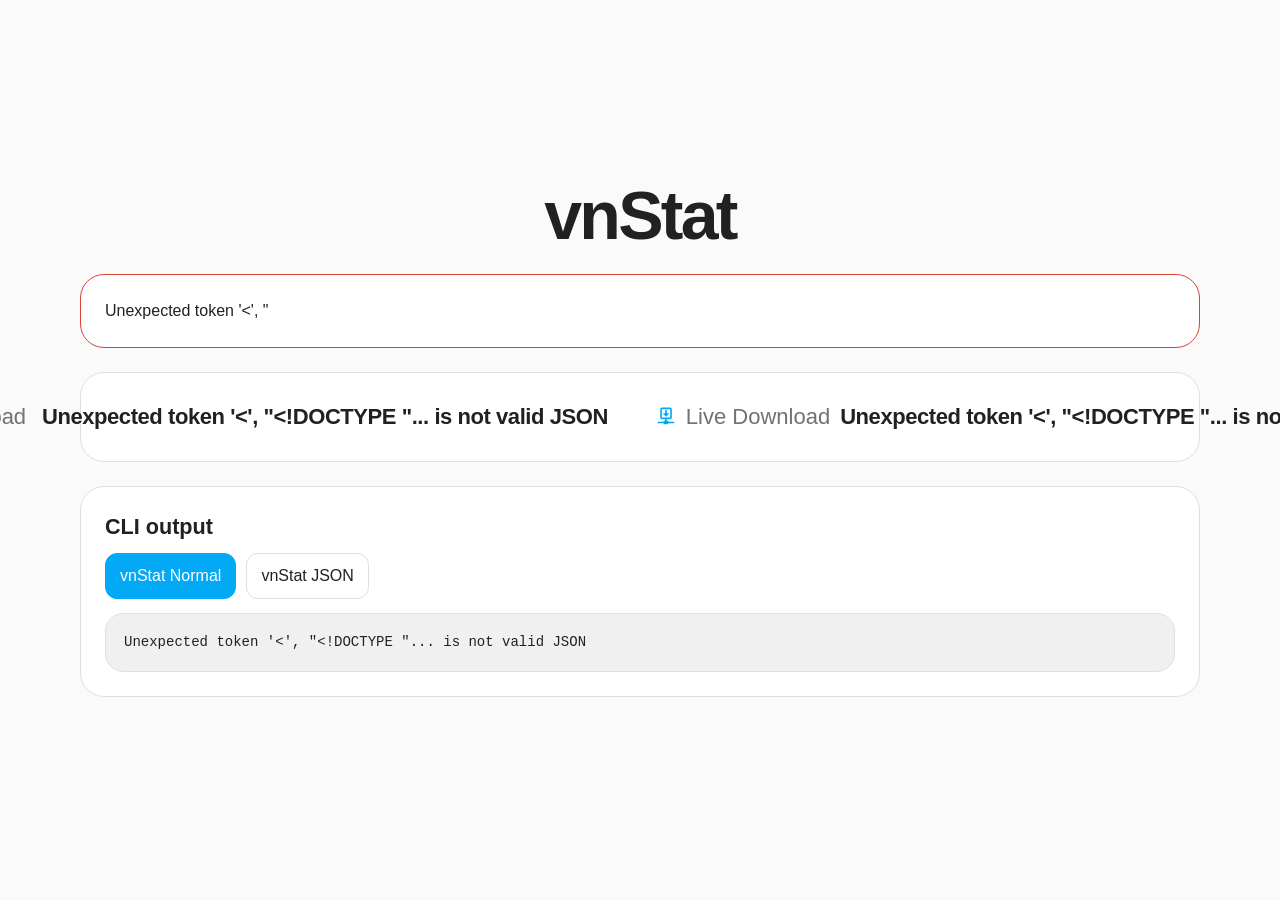
==== vnstat/app/static/index.html @ 6f57305d "Migrate vnStat to an accessable config and use HA theme vars" ====
<!doctype html>
<html lang="en">
  <head>
    <meta charset="utf-8">
    <meta name="viewport" content="width=device-width, initial-scale=1">
    <title>vnStat</title>
    <style>
      :root {
        color-scheme: light dark;
        --bg: #fafafa;
        --surface: #ffffff;
        --soft: #f0f0f0;
        --text: #212121;
        --muted: #727272;
        --accent: #03a9f4;
        --on-accent: #ffffff;
        --line: #e0e0e0;
        --error: #db4437;
      }

      @media (prefers-color-scheme: dark) {
        :root {
          --bg: #111111;
          --surface: #1c1c1c;
          --soft: #282828;
          --text: #e1e1e1;
          --muted: #9b9b9b;
          --line: #383838;
          --error: #ff5252;
        }
      }

      * {
        box-sizing: border-box;
      }

      body {
        margin: 0;
        min-height: 100vh;
        color: var(--text);
        font: 16px/1.5 "Avenir Next", "Segoe UI", sans-serif;
        background: var(--bg);
        display: grid;
        place-items: center;
      }

      main {
        width: min(1120px, calc(100vw - 32px));
        padding: 32px 0;
      }

      header {
        margin-bottom: 28px;
        text-align: center;
      }

      h1 {
        margin: 0 0 12px;
        font-size: clamp(2.6rem, 6vw, 4.25rem);
        line-height: 0.9;
        letter-spacing: -0.04em;
      }

      p {
        margin: 8px 0 0;
        color: var(--muted);
      }

      .grid {
        display: grid;
        grid-template-columns: repeat(auto-fit, minmax(220px, 1fr));
        gap: 16px;
      }

      .card {
        background: var(--surface);
        border: 1px solid var(--line);
        border-radius: 24px;
        padding: 24px;
      }

      .live-card {
        display: flex;
        align-items: center;
        justify-content: center;
        gap: 0;
        min-height: 88px;
        padding: 0;
      }

      .stat-label {
        margin-top: 14px;
        color: var(--muted);
        font-size: 19px;
      }

      .stat-row {
        display: flex;
        align-items: center;
        gap: 8px;
      }

      .live-row {
        display: flex;
        align-items: center;
        justify-content: center;
        gap: 10px;
        font-size: 22px;
        color: var(--text);
        white-space: nowrap;
        flex: 1 1 50%;
        min-height: 88px;
        padding: 18px 24px;
      }

      .live-label {
        color: var(--muted);
        min-width: 128px;
        text-align: center;
      }

      .live-value {
        font-weight: 700;
        letter-spacing: -0.02em;
      }

      .live-separator {
        width: 1px;
        align-self: stretch;
        background: var(--line);
      }

      .stat-icon {
        width: 20px;
        height: 20px;
        flex: 0 0 20px;
        transform: translateY(-2px);
      }

      .stat-icon svg {
        display: block;
        width: 100%;
        height: 100%;
        fill: currentColor;
      }

      .stat-icon.up {
        color: var(--error);
      }

      .stat-icon.down {
        color: var(--accent);
      }

      .stat-value {
        margin-top: 6px;
        font-size: clamp(2rem, 4.5vw, 2.9rem);
        font-weight: 700;
        letter-spacing: -0.04em;
      }

      .section {
        margin-top: 24px;
      }

      .meta {
        margin: 0 auto;
        max-width: 980px;
        color: var(--muted);
        font-size: 17px;
        line-height: 1.7;
      }

      footer {
        margin-top: 18px;
        text-align: center;
        color: var(--muted);
        font-size: 14px;
      }

      .error {
        color: var(--text);
        border-color: var(--error);
      }

      .toolbar {
        display: flex;
        flex-wrap: wrap;
        gap: 10px;
        margin-bottom: 14px;
      }

      button {
        border: 1px solid var(--line);
        background: var(--surface);
        color: var(--text);
        border-radius: 12px;
        padding: 10px 14px;
        font: inherit;
        cursor: pointer;
      }

      button:hover {
        background: var(--soft);
      }

      button.active {
        border-color: var(--accent);
        background: var(--accent);
        color: var(--on-accent);
      }

      pre {
        margin: 0;
        padding: 18px;
        overflow-x: auto;
        border-radius: 18px;
        background: var(--soft);
        border: 1px solid var(--line);
        color: var(--text);
        font: 14px/1.5 "SFMono-Regular", "Menlo", "Consolas", monospace;
        white-space: pre-wrap;
      }

      h2 {
        margin: 0 0 10px;
        font-size: 1.35rem;
      }

      @media (max-width: 720px) {
        main {
          width: min(100vw - 20px, 1120px);
          padding: 20px 0;
        }

        .card {
          padding: 18px;
        }

        .meta {
          font-size: 15px;
        }

        .live-card {
          flex-direction: column;
          padding: 0;
        }

        .live-separator {
          display: block;
          width: 100%;
          height: 1px;
        }

        .live-row {
          font-size: 18px;
          min-height: 72px;
          width: 100%;
        }
      }
    </style>
  </head>
  <body>
    <main>
      <header>
        <h1>vnStat</h1>
        <div class="meta" id="meta"></div>
      </header>

      <section class="grid" id="summary"></section>

      <section class="section card live-card">
        <div class="live-row"><span id="live-up-icon"></span><span class="live-label">Live Upload</span><span class="live-value" id="live-up">Loading...</span></div>
        <div class="live-separator" aria-hidden="true"></div>
        <div class="live-row"><span id="live-down-icon"></span><span class="live-label">Live Download</span><span class="live-value" id="live-down">Loading...</span></div>
      </section>

      <section class="section card">
        <h2>CLI output</h2>
        <div class="toolbar">
          <button id="show-normal" class="active" type="button">vnStat Normal</button>
          <button id="show-json" type="button">vnStat JSON</button>
        </div>
        <pre id="cli-output">Loading...</pre>
      </section>

      <footer id="footer"></footer>
    </main>

    <script>
      function inheritTheme() {
        try {
          if (window.parent === window) return;
          const host = window.parent.document.querySelector("home-assistant");
          if (!host) return;
          const copy = () => {
            const styles = window.parent.getComputedStyle(host);
            const colors = {bg: "primary-background-color", surface: "card-background-color", text: "primary-text-color", muted: "secondary-text-color", line: "divider-color", soft: "secondary-background-color", accent: "primary-color", "on-accent": "text-primary-color", error: "error-color"};
            for (const [local, ha] of Object.entries(colors)) {
              const value = styles.getPropertyValue(`--${ha}`).trim();
              if (value && CSS.supports("color", value)) document.documentElement.style.setProperty(`--${local}`, value);
              else document.documentElement.style.removeProperty(`--${local}`);
            }
            const background = styles.getPropertyValue("--primary-background-color").trim();
            if (background) document.documentElement.style.colorScheme = host.hass?.themes?.darkMode ? "dark" : "light";
          };
          copy();
          // Ingress is same-origin; HA sets active theme variables on the document root.
          new MutationObserver(copy).observe(window.parent.document.documentElement, {attributes: true, attributeFilter: ["style"]});
        } catch (_) { /* Standalone or cross-origin embeds keep the local palette. */ }
      }

      inheritTheme();

      const formatBytes = (value) => {
        if (value === undefined || value === null) return "n/a";
        const units = ["B", "KiB", "MiB", "GiB", "TiB", "PiB"];
        let size = Number(value);
        let unitIndex = 0;

        while (size >= 1024 && unitIndex < units.length - 1) {
          size /= 1024;
          unitIndex += 1;
        }

        const digits = size >= 100 || unitIndex === 0 ? 0 : size >= 10 ? 1 : 2;
        return `${size.toFixed(digits)} ${units[unitIndex]}`;
      };

      const cards = [
        { label: "Today", source: (traffic) => traffic.day?.[traffic.day.length - 1] },
        { label: "Current Month", source: (traffic) => traffic.month?.[traffic.month.length - 1] },
        { label: "All Time", source: (traffic) => traffic.total },
      ];

      const uploadIcon = `
        <span class="stat-icon up" aria-hidden="true">
          <svg viewBox="0 0 24 24">
            <path d="M15,20A1,1 0 0,0 14,19H13V17H17A2,2 0 0,0 19,15V5A2,2 0 0,0 17,3H7A2,2 0 0,0 5,5V15A2,2 0 0,0 7,17H11V19H10A1,1 0 0,0 9,20H2V22H9A1,1 0 0,0 10,23H14A1,1 0 0,0 15,22H22V20H15M7,15V5H17V15H7M12,6L8,10H11V14H13V10H16L12,6Z" />
          </svg>
        </span>
      `;

      const downloadIcon = `
        <span class="stat-icon down" aria-hidden="true">
          <svg viewBox="0 0 24 24">
            <path d="M15,20A1,1 0 0,0 14,19H13V17H17A2,2 0 0,0 19,15V5A2,2 0 0,0 17,3H7A2,2 0 0,0 5,5V15A2,2 0 0,0 7,17H11V19H10A1,1 0 0,0 9,20H2V22H9A1,1 0 0,0 10,23H14A1,1 0 0,0 15,22H22V20H15M7,15V5H17V15H7M12,14L16,10H13V6H11V10H8L12,14Z" />
          </svg>
        </span>
      `;

      const formatRate = (value, rateString) => {
        if (rateString) return rateString;
        if (value === undefined || value === null) return "n/a";
        return `${formatBytes(value)}/s`;
      };

      document.getElementById("live-up-icon").outerHTML = uploadIcon;
      document.getElementById("live-down-icon").outerHTML = downloadIcon;

      const renderSummary = (traffic) => {
        const summary = document.getElementById("summary");
        summary.innerHTML = "";

        cards.forEach(({ label, source }) => {
          const item = source(traffic) || {};
          const total = (item.rx || 0) + (item.tx || 0);
          const card = document.createElement("article");
          card.className = "card";
          card.innerHTML = `
            <div class="stat-label">${label}</div>
            <div class="stat-value">${formatBytes(total)} total</div>
            <div class="stat-label stat-row">${uploadIcon}<span>${formatBytes(item.tx)} up</span></div>
            <div class="stat-label stat-row">${downloadIcon}<span>${formatBytes(item.rx)} down</span></div>
          `;
          summary.appendChild(card);
        });
      };

      const renderMeta = (payload) => {
        const iface = payload.data.interfaces?.[0];
        const updated = iface?.updated;
        const updatedText = updated
          ? `${updated.date.year}-${String(updated.date.month).padStart(2, "0")}-${String(updated.date.day).padStart(2, "0")} ${String(updated.time.hour).padStart(2, "0")}:${String(updated.time.minute).padStart(2, "0")}`
          : "n/a";
        const meta = document.getElementById("meta");
        const footer = document.getElementById("footer");
        meta.textContent = `Interface: ${payload.interface || "auto"} Database: /config/vnstat`;
        footer.textContent = `Updated: ${updatedText}`;
      };

      const renderError = (message) => {
        document.getElementById("summary").innerHTML = `<article class="card error">${message}</article>`;
      };

      const renderLive = (payload) => {
        const up = payload?.tx || {};
        const down = payload?.rx || {};
        document.getElementById("live-up").textContent = formatRate(up.bytespersecond, up.ratestring);
        document.getElementById("live-down").textContent = formatRate(down.bytespersecond, down.ratestring);
      };

      const loadLive = async () => {
        try {
          const response = await fetch("./api/live", { cache: "no-store" });
          const payload = await response.json();
          if (!response.ok || payload.status !== "ok") {
            throw new Error(payload.message || "Unable to load live vnStat data");
          }
          renderLive(payload.data);
        } catch (error) {
          document.getElementById("live-up").textContent = error.message;
          document.getElementById("live-down").textContent = error.message;
        } finally {
          setTimeout(loadLive, 2000);
        }
      };

      const setActiveCliButton = (mode) => {
        document.getElementById("show-normal").classList.toggle("active", mode === "normal");
        document.getElementById("show-json").classList.toggle("active", mode === "json");
      };

      const loadCliOutput = async (mode = "normal") => {
        const output = document.getElementById("cli-output");
        const scrollY = window.scrollY;
        setActiveCliButton(mode);
        output.textContent = "Loading...";

        try {
          const response = await fetch(`./api/cli/${mode}`, { cache: "no-store" });
          const payload = await response.json();
          if (!response.ok || payload.status !== "ok") {
            throw new Error(payload.message || "Unable to load vnStat output");
          }
          output.textContent = payload.output.trim() || "(no output)";
        } catch (error) {
          output.textContent = error.message;
        }

        window.scrollTo({ top: scrollY, behavior: "auto" });
      };

      const load = async () => {
        try {
          const response = await fetch("./api/stats", { cache: "no-store" });
          const payload = await response.json();
          if (!response.ok || payload.status !== "ok") {
            throw new Error(payload.message || "Unable to load vnStat data");
          }

          const iface = payload.data.interfaces?.[0]?.traffic || {};
          renderMeta(payload);
          renderSummary(iface);
        } catch (error) {
          renderError(error.message);
        }
      };

      document.getElementById("show-normal").addEventListener("click", (event) => {
        event.preventDefault();
        loadCliOutput("normal");
      });
      document.getElementById("show-json").addEventListener("click", (event) => {
        event.preventDefault();
        loadCliOutput("json");
      });

      load();
      loadCliOutput("normal");
      loadLive();
      setInterval(load, 30000);
    </script>
  </body>
</html>
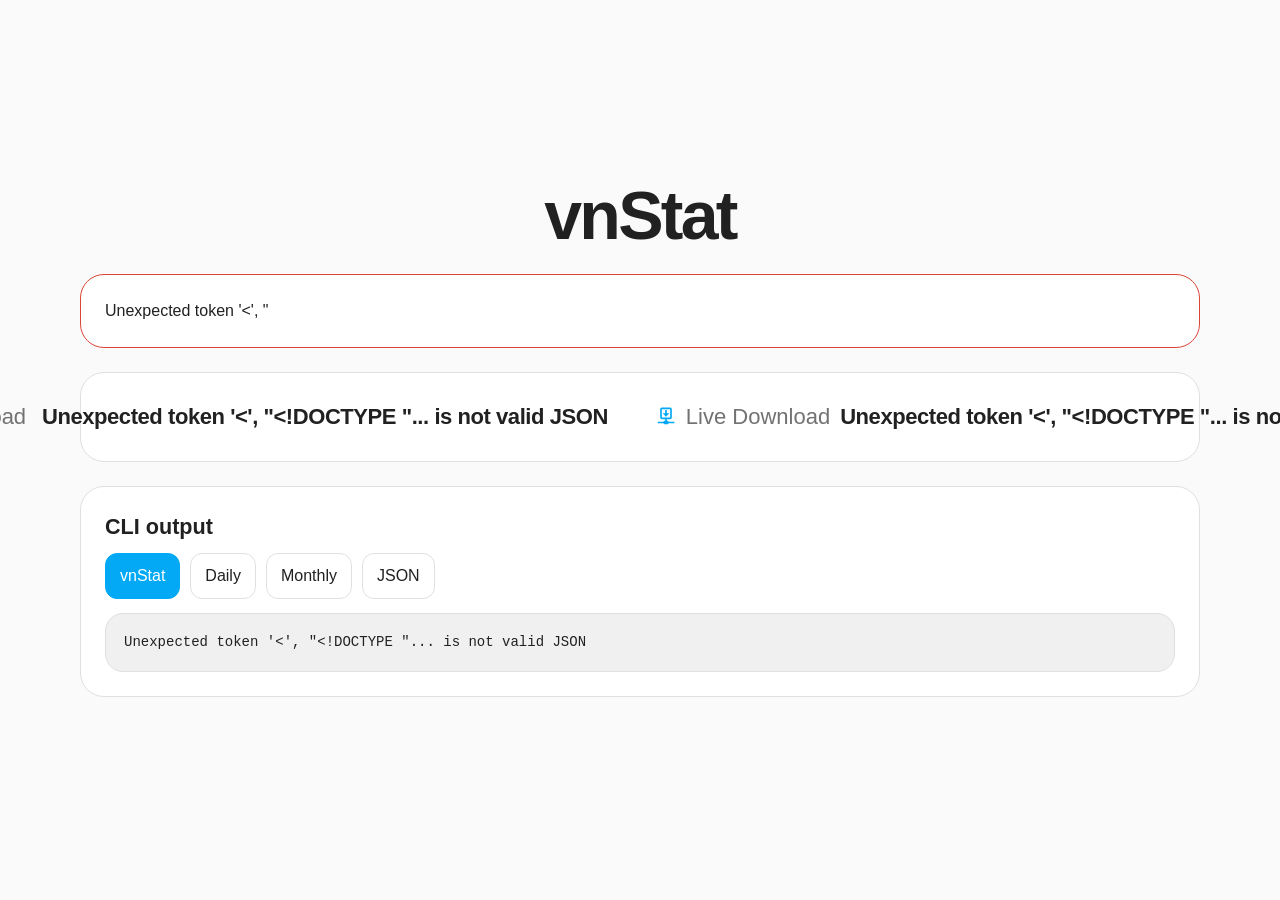
==== commit e7b9985f: "Add more vnStat CLI outputs" ====
--- a/vnstat/app/static/index.html
+++ b/vnstat/app/static/index.html
@@ -278,8 +278,10 @@
       <section class="section card">
         <h2>CLI output</h2>
         <div class="toolbar">
-          <button id="show-normal" class="active" type="button">vnStat Normal</button>
-          <button id="show-json" type="button">vnStat JSON</button>
+          <button id="show-normal" class="active" type="button">vnStat</button>
+          <button id="show-daily" type="button">Daily</button>
+          <button id="show-monthly" type="button">Monthly</button>
+          <button id="show-json" type="button">JSON</button>
         </div>
         <pre id="cli-output">Loading...</pre>
       </section>
@@ -417,8 +419,11 @@
       };
 
       const setActiveCliButton = (mode) => {
-        document.getElementById("show-normal").classList.toggle("active", mode === "normal");
-        document.getElementById("show-json").classList.toggle("active", mode === "json");
+        for (const button of document.querySelectorAll(".toolbar button")) {
+          const active = button.id === `show-${mode}`;
+          button.classList.toggle("active", active);
+          button.setAttribute("aria-pressed", String(active));
+        }
       };
 
       const loadCliOutput = async (mode = "normal") => {
@@ -457,14 +462,12 @@
         }
       };
 
-      document.getElementById("show-normal").addEventListener("click", (event) => {
-        event.preventDefault();
-        loadCliOutput("normal");
-      });
-      document.getElementById("show-json").addEventListener("click", (event) => {
-        event.preventDefault();
-        loadCliOutput("json");
-      });
+      for (const button of document.querySelectorAll(".toolbar button")) {
+        button.addEventListener("click", (event) => {
+          event.preventDefault();
+          loadCliOutput(button.id.slice("show-".length));
+        });
+      }
 
       load();
       loadCliOutput("normal");
